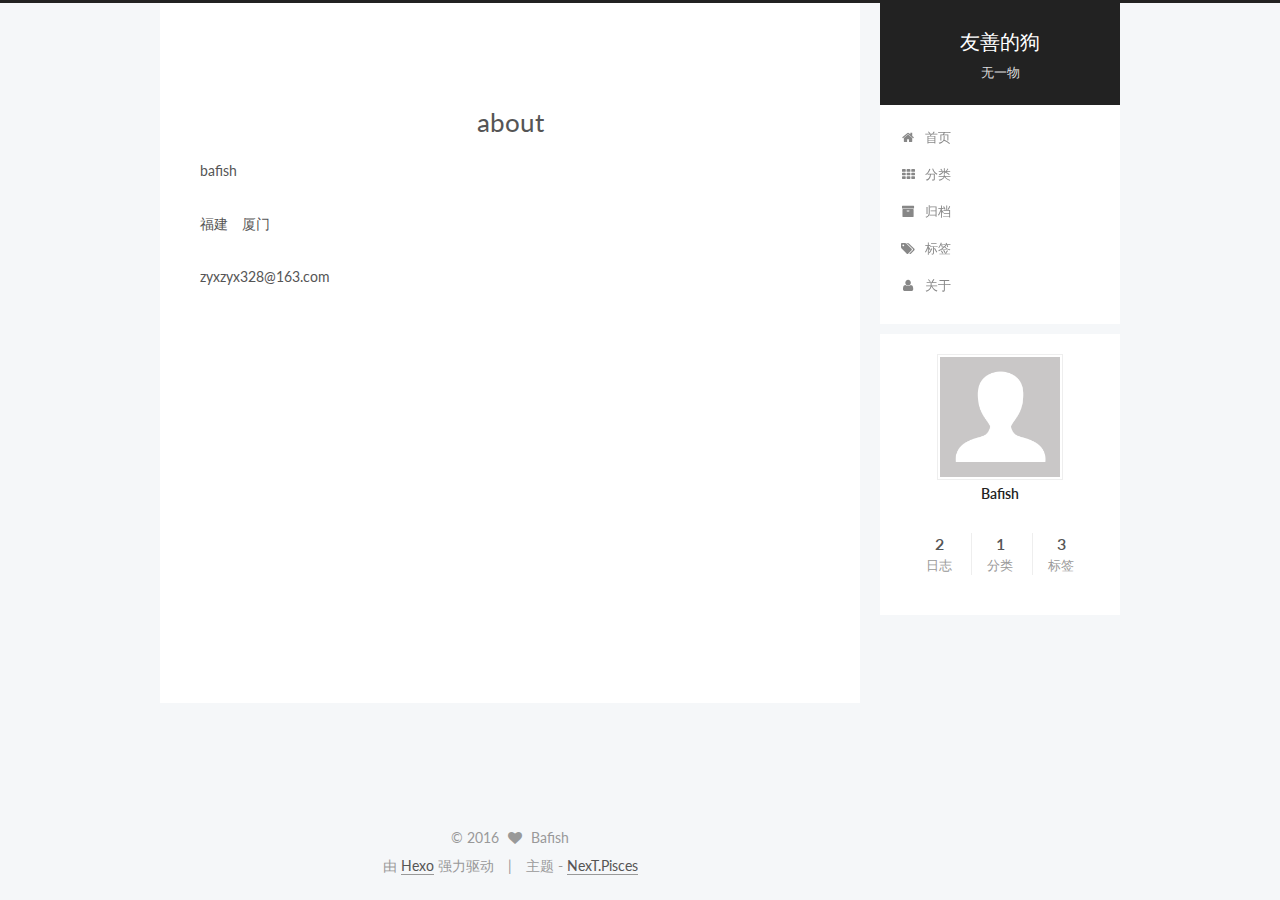
==== about/index.html @ 86fd2ab7 "Site updated: 2016-12-13 14:43:47" ====
<!doctype html>



  


<html class="theme-next pisces use-motion" lang="zh-Hans">
<head>
  <meta charset="UTF-8"/>
<meta http-equiv="X-UA-Compatible" content="IE=edge" />
<meta name="viewport" content="width=device-width, initial-scale=1, maximum-scale=1"/>



<meta http-equiv="Cache-Control" content="no-transform" />
<meta http-equiv="Cache-Control" content="no-siteapp" />












  
  
  <link href="/lib/fancybox/source/jquery.fancybox.css?v=2.1.5" rel="stylesheet" type="text/css" />




  
  
  
  

  
    
    
  

  

  

  

  

  
    
    
    <link href="//fonts.googleapis.com/css?family=Lato:300,300italic,400,400italic,700,700italic&subset=latin,latin-ext" rel="stylesheet" type="text/css">
  






<link href="/lib/font-awesome/css/font-awesome.min.css?v=4.6.2" rel="stylesheet" type="text/css" />

<link href="/css/main.css?v=5.1.0" rel="stylesheet" type="text/css" />


  <meta name="keywords" content="Hexo, NexT" />








  <link rel="shortcut icon" type="image/x-icon" href="/favicon.ico?v=5.1.0" />






<meta name="description" content="bafish
福建　厦门
zyxzyx328@163.com">
<meta property="og:type" content="website">
<meta property="og:title" content="about">
<meta property="og:url" content="http://yoursite.com/about/index.html">
<meta property="og:site_name" content="友善的狗">
<meta property="og:description" content="bafish
福建　厦门
zyxzyx328@163.com">
<meta property="og:updated_time" content="2016-12-13T06:30:27.293Z">
<meta name="twitter:card" content="summary">
<meta name="twitter:title" content="about">
<meta name="twitter:description" content="bafish
福建　厦门
zyxzyx328@163.com">



<script type="text/javascript" id="hexo.configurations">
  var NexT = window.NexT || {};
  var CONFIG = {
    root: '/',
    scheme: 'Pisces',
    sidebar: {"position":"right","display":"hide"},
    fancybox: true,
    motion: true,
    duoshuo: {
      userId: '0',
      author: '博主'
    },
    algolia: {
      applicationID: '',
      apiKey: '',
      indexName: '',
      hits: {"per_page":10},
      labels: {"input_placeholder":"Search for Posts","hits_empty":"We didn't find any results for the search: ${query}","hits_stats":"${hits} results found in ${time} ms"}
    }
  };
</script>



  <link rel="canonical" href="http://yoursite.com/about/"/>





  <title>
  

  
    about | 友善的狗
  
</title>
</head>

<body itemscope itemtype="http://schema.org/WebPage" lang="zh-Hans">

  










  
  
    
  

  <div class="container one-collumn sidebar-position-right  ">
    <div class="headband"></div>

    <header id="header" class="header" itemscope itemtype="http://schema.org/WPHeader">
      <div class="header-inner"><div class="site-meta ">
  

  <div class="custom-logo-site-title">
    <a href="/"  class="brand" rel="start">
      <span class="logo-line-before"><i></i></span>
      <span class="site-title">友善的狗</span>
      <span class="logo-line-after"><i></i></span>
    </a>
  </div>
  <p class="site-subtitle">无一物</p>
</div>

<div class="site-nav-toggle">
  <button>
    <span class="btn-bar"></span>
    <span class="btn-bar"></span>
    <span class="btn-bar"></span>
  </button>
</div>

<nav class="site-nav">
  

  
    <ul id="menu" class="menu">
      
        
        <li class="menu-item menu-item-home">
          <a href="/" rel="section">
            
              <i class="menu-item-icon fa fa-fw fa-home"></i> <br />
            
            首页
          </a>
        </li>
      
        
        <li class="menu-item menu-item-categories">
          <a href="/categories" rel="section">
            
              <i class="menu-item-icon fa fa-fw fa-th"></i> <br />
            
            分类
          </a>
        </li>
      
        
        <li class="menu-item menu-item-archives">
          <a href="/archives" rel="section">
            
              <i class="menu-item-icon fa fa-fw fa-archive"></i> <br />
            
            归档
          </a>
        </li>
      
        
        <li class="menu-item menu-item-tags">
          <a href="/tags" rel="section">
            
              <i class="menu-item-icon fa fa-fw fa-tags"></i> <br />
            
            标签
          </a>
        </li>
      
        
        <li class="menu-item menu-item-about">
          <a href="/about" rel="section">
            
              <i class="menu-item-icon fa fa-fw fa-user"></i> <br />
            
            关于
          </a>
        </li>
      

      
    </ul>
  

  
</nav>



 </div>
    </header>

    <main id="main" class="main">
      <div class="main-inner">
        <div class="content-wrap">
          <div id="content" class="content">
            

  <div id="posts" class="posts-expand">
  <header class="post-header">

	<h2 class="post-title" itemprop="name headline">about</h2>



</header>

    
    
      <p>bafish</p>
<p>福建　厦门</p>
<p>zyxzyx328@163.com</p>

    
  </div>


          </div>
          


          
  <div class="comments" id="comments">
    
  </div>


        </div>
        
          
  
  <div class="sidebar-toggle">
    <div class="sidebar-toggle-line-wrap">
      <span class="sidebar-toggle-line sidebar-toggle-line-first"></span>
      <span class="sidebar-toggle-line sidebar-toggle-line-middle"></span>
      <span class="sidebar-toggle-line sidebar-toggle-line-last"></span>
    </div>
  </div>

  <aside id="sidebar" class="sidebar">
    <div class="sidebar-inner">

      

      

      <section class="site-overview sidebar-panel sidebar-panel-active">
        <div class="site-author motion-element" itemprop="author" itemscope itemtype="http://schema.org/Person">
          <img class="site-author-image" itemprop="image"
               src="/images/avatar.gif"
               alt="Bafish" />
          <p class="site-author-name" itemprop="name">Bafish</p>
          <p class="site-description motion-element" itemprop="description"></p>
        </div>
        <nav class="site-state motion-element">
          <div class="site-state-item site-state-posts">
            <a href="/archives">
              <span class="site-state-item-count">2</span>
              <span class="site-state-item-name">日志</span>
            </a>
          </div>

          
            <div class="site-state-item site-state-categories">
              <a href="/categories">
                <span class="site-state-item-count">1</span>
                <span class="site-state-item-name">分类</span>
              </a>
            </div>
          

          
            <div class="site-state-item site-state-tags">
              <a href="/tags">
                <span class="site-state-item-count">3</span>
                <span class="site-state-item-name">标签</span>
              </a>
            </div>
          

        </nav>

        

        <div class="links-of-author motion-element">
          
        </div>

        
        

        
        

        


      </section>

      

    </div>
  </aside>


        
      </div>
    </main>

    <footer id="footer" class="footer">
      <div class="footer-inner">
        <div class="copyright" >
  
  &copy; 
  <span itemprop="copyrightYear">2016</span>
  <span class="with-love">
    <i class="fa fa-heart"></i>
  </span>
  <span class="author" itemprop="copyrightHolder">Bafish</span>
</div>


<div class="powered-by">
  由 <a class="theme-link" href="https://hexo.io">Hexo</a> 强力驱动
</div>

<div class="theme-info">
  主题 -
  <a class="theme-link" href="https://github.com/iissnan/hexo-theme-next">
    NexT.Pisces
  </a>
</div>


        

        
      </div>
    </footer>

    <div class="back-to-top">
      <i class="fa fa-arrow-up"></i>
    </div>
  </div>

  

<script type="text/javascript">
  if (Object.prototype.toString.call(window.Promise) !== '[object Function]') {
    window.Promise = null;
  }
</script>









  



  
  <script type="text/javascript" src="/lib/jquery/index.js?v=2.1.3"></script>

  
  <script type="text/javascript" src="/lib/fastclick/lib/fastclick.min.js?v=1.0.6"></script>

  
  <script type="text/javascript" src="/lib/jquery_lazyload/jquery.lazyload.js?v=1.9.7"></script>

  
  <script type="text/javascript" src="/lib/velocity/velocity.min.js?v=1.2.1"></script>

  
  <script type="text/javascript" src="/lib/velocity/velocity.ui.min.js?v=1.2.1"></script>

  
  <script type="text/javascript" src="/lib/fancybox/source/jquery.fancybox.pack.js?v=2.1.5"></script>


  


  <script type="text/javascript" src="/js/src/utils.js?v=5.1.0"></script>

  <script type="text/javascript" src="/js/src/motion.js?v=5.1.0"></script>



  
  


  <script type="text/javascript" src="/js/src/affix.js?v=5.1.0"></script>

  <script type="text/javascript" src="/js/src/schemes/pisces.js?v=5.1.0"></script>



  

  


  <script type="text/javascript" src="/js/src/bootstrap.js?v=5.1.0"></script>



  



  




	




  
  

  

  

  

  


</body>
</html>
---- css/main.css ----
/* normalize.css v3.0.2 | MIT License | git.io/normalize */
html {
  font-family: sans-serif; /* 1 */
  -ms-text-size-adjust: 100%; /* 2 */
  -webkit-text-size-adjust: 100%; /* 2 */
}
body {
  margin: 0;
}
article,
aside,
details,
figcaption,
figure,
footer,
header,
hgroup,
main,
menu,
nav,
section,
summary {
  display: block;
}
audio,
canvas,
progress,
video {
  display: inline-block; /* 1 */
  vertical-align: baseline; /* 2 */
}
audio:not([controls]) {
  display: none;
  height: 0;
}
[hidden],
template {
  display: none;
}
a {
  background-color: transparent;
}
a:active,
a:hover {
  outline: 0;
}
abbr[title] {
  border-bottom: 1px dotted;
}
b,
strong {
  font-weight: bold;
}
dfn {
  font-style: italic;
}
h1 {
  font-size: 2em;
  margin: 0.67em 0;
}
mark {
  background: #ff0;
  color: #000;
}
small {
  font-size: 80%;
}
sub,
sup {
  font-size: 75%;
  line-height: 0;
  position: relative;
  vertical-align: baseline;
}
sup {
  top: -0.5em;
}
sub {
  bottom: -0.25em;
}
img {
  border: 0;
}
svg:not(:root) {
  overflow: hidden;
}
figure {
  margin: 1em 40px;
}
hr {
  -moz-box-sizing: content-box;
  box-sizing: content-box;
  height: 0;
}
pre {
  overflow: auto;
}
code,
kbd,
pre,
samp {
  font-family: monospace, monospace;
  font-size: 1em;
}
button,
input,
optgroup,
select,
textarea {
  color: inherit; /* 1 */
  font: inherit; /* 2 */
  margin: 0; /* 3 */
}
button {
  overflow: visible;
}
button,
select {
  text-transform: none;
}
button,
html input[type="button"],
input[type="reset"],
input[type="submit"] {
  -webkit-appearance: button; /* 2 */
  cursor: pointer; /* 3 */
}
button[disabled],
html input[disabled] {
  cursor: default;
}
button::-moz-focus-inner,
input::-moz-focus-inner {
  border: 0;
  padding: 0;
}
input {
  line-height: normal;
}
input[type="checkbox"],
input[type="radio"] {
  box-sizing: border-box; /* 1 */
  padding: 0; /* 2 */
}
input[type="number"]::-webkit-inner-spin-button,
input[type="number"]::-webkit-outer-spin-button {
  height: auto;
}
input[type="search"] {
  -webkit-appearance: textfield; /* 1 */
  -moz-box-sizing: content-box;
  -webkit-box-sizing: content-box; /* 2 */
  box-sizing: content-box;
}
input[type="search"]::-webkit-search-cancel-button,
input[type="search"]::-webkit-search-decoration {
  -webkit-appearance: none;
}
fieldset {
  border: 1px solid #c0c0c0;
  margin: 0 2px;
  padding: 0.35em 0.625em 0.75em;
}
legend {
  border: 0; /* 1 */
  padding: 0; /* 2 */
}
textarea {
  overflow: auto;
}
optgroup {
  font-weight: bold;
}
table {
  border-collapse: collapse;
  border-spacing: 0;
}
td,
th {
  padding: 0;
}
::selection {
  background: #262a30;
  color: #fff;
}
body {
  position: relative;
  font-family: 'Lato', "PingFang SC", "Microsoft YaHei", sans-serif;
  font-size: 14px;
  line-height: 2;
  color: #555;
  background: #fff;
}
@media (max-width: 767px) {
  body {
    padding-right: 0 !important;
  }
}
@media (min-width: 768px) and (max-width: 991px) {
  body {
    padding-right: 0 !important;
  }
}
@media (min-width: 1600px) {
  body {
    font-size: 16px;
  }
}
h1,
h2,
h3,
h4,
h5,
h6 {
  margin: 0;
  padding: 0;
  font-weight: bold;
  line-height: 1.5;
  font-family: 'Lato', "PingFang SC", "Microsoft YaHei", sans-serif;
}
h2,
h3,
h4,
h5,
h6 {
  margin: 20px 0 15px;
}
h1 {
  font-size: 22px;
}
@media (max-width: 767px) {
  h1 {
    font-size: 18px;
  }
}
h2 {
  font-size: 20px;
}
@media (max-width: 767px) {
  h2 {
    font-size: 16px;
  }
}
h3 {
  font-size: 18px;
}
@media (max-width: 767px) {
  h3 {
    font-size: 14px;
  }
}
h4 {
  font-size: 16px;
}
@media (max-width: 767px) {
  h4 {
    font-size: 12px;
  }
}
h5 {
  font-size: 14px;
}
@media (max-width: 767px) {
  h5 {
    font-size: 10px;
  }
}
h6 {
  font-size: 12px;
}
@media (max-width: 767px) {
  h6 {
    font-size: 8px;
  }
}
p {
  margin: 0 0 25px 0;
}
a {
  color: #555;
  text-decoration: none;
  border-bottom: 1px solid #999;
  word-wrap: break-word;
}
a:hover {
  color: #222;
  border-bottom-color: #222;
}
ul {
  list-style: none;
}
blockquote {
  margin: 0;
  padding: 0;
}
img {
  display: block;
  margin: auto;
  max-width: 100%;
  height: auto;
}
hr {
  margin: 40px 0;
  height: 3px;
  border: none;
  background-color: #ddd;
  background-image: repeating-linear-gradient(-45deg, #fff, #fff 4px, transparent 4px, transparent 8px);
}
blockquote {
  padding: 0 15px;
  color: #666;
  border-left: 4px solid #ddd;
}
blockquote cite::before {
  content: "-";
  padding: 0 5px;
}
dt {
  font-weight: 700;
}
dd {
  margin: 0;
  padding: 0;
}
.text-left {
  text-align: left;
}
.text-center {
  text-align: center;
}
.text-right {
  text-align: right;
}
.text-justify {
  text-align: justify;
}
.text-nowrap {
  white-space: nowrap;
}
.text-lowercase {
  text-transform: lowercase;
}
.text-uppercase {
  text-transform: uppercase;
}
.text-capitalize {
  text-transform: capitalize;
}
.center-block {
  display: block;
  margin-left: auto;
  margin-right: auto;
}
.clearfix:before,
.clearfix:after {
  content: " ";
  display: table;
}
.clearfix:after {
  clear: both;
}
.pullquote {
  width: 45%;
}
.pullquote.left {
  float: left;
  margin-left: 5px;
  margin-right: 10px;
}
.pullquote.right {
  float: right;
  margin-left: 10px;
  margin-right: 5px;
}
.affix.affix.affix {
  position: fixed;
}
.translation {
  margin-top: -20px;
  font-size: 14px;
  color: #999;
}
.scrollbar-measure {
  width: 100px;
  height: 100px;
  overflow: scroll;
  position: absolute;
  top: -9999px;
}
.use-motion .motion-element {
  opacity: 0;
}
#local-search-input {
  padding: 3px;
  border: none;
  text-indent: 14px;
  border-radius: 0;
  width: 140px;
  outline: none;
  border-bottom: 1px solid #999;
  background: inherit;
  opacity: 0.5;
}
#local-search-input:focus {
  opacity: 1;
}
.search-icon {
  position: absolute;
  top: 9px;
}
table {
  margin: 20px 0;
  width: 100%;
  border-collapse: collapse;
  border-spacing: 0;
  border: 1px solid #ddd;
  font-size: 14px;
  table-layout: fixed;
  word-wrap: break-all;
}
table>tbody>tr:nth-of-type(odd) {
  background-color: #f9f9f9;
}
table>tbody>tr:hover {
  background-color: #f5f5f5;
}
caption,
th,
td {
  padding: 8px;
  text-align: left;
  vertical-align: middle;
  font-weight: normal;
}
th,
td {
  border-bottom: 3px solid #ddd;
  border-right: 1px solid #eee;
}
th {
  padding-bottom: 10px;
  font-weight: 700;
}
td {
  border-bottom-width: 1px;
}
html,
body {
  height: 100%;
}
.container {
  position: relative;
  min-height: 100%;
}
.header-inner {
  margin: 0 auto;
  padding: 100px 0 70px;
  width: 700px;
}
@media (min-width: 1600px) {
  .container .header-inner {
    width: 900px;
  }
}
.main {
  padding-bottom: 150px;
}
.main-inner {
  margin: 0 auto;
  width: 700px;
}
@media (min-width: 1600px) {
  .container .main-inner {
    width: 900px;
  }
}
.footer {
  position: absolute;
  left: 0;
  bottom: 0;
  width: 100%;
  min-height: 50px;
}
.footer-inner {
  box-sizing: border-box;
  margin: 20px auto;
  width: 700px;
}
@media (min-width: 1600px) {
  .container .footer-inner {
    width: 900px;
  }
}
pre,
.highlight {
  overflow: auto;
  margin: 20px 0;
  padding: 0;
  font-size: 13px;
  color: #4d4d4c;
  background: #f7f7f7;
  line-height: 1.6;
}
pre,
code {
  font-family: consolas, Menlo, "PingFang SC", "Microsoft YaHei", monospace;
}
code {
  padding: 2px 4px;
  word-wrap: break-word;
  color: #4d4d4c;
  background: #f7f7f7;
  border-radius: 3px;
  font-size: 13px;
}
pre code {
  padding: 0;
  color: #4d4d4c;
  background: none;
  text-shadow: none;
}
.highlight {
  border-radius: 1px;
}
.highlight pre {
  border: none;
  margin: 0;
  padding: 10px 0;
}
.highlight table {
  margin: 0;
  width: auto;
  border: none;
}
.highlight td {
  border: none;
  padding: 0;
}
.highlight figcaption {
  font-size: 1em;
  color: #4d4d4c;
  line-height: 1em;
  margin-bottom: 1em;
}
.highlight figcaption:before,
.highlight figcaption:after {
  content: " ";
  display: table;
}
.highlight figcaption:after {
  clear: both;
}
.highlight figcaption a {
  float: right;
  color: #4d4d4c;
}
.highlight figcaption a:hover {
  border-bottom-color: #4d4d4c;
}
.highlight .gutter pre {
  padding-left: 10px;
  padding-right: 10px;
  color: #869194;
  text-align: right;
  background-color: #eff2f3;
}
.highlight .code pre {
  padding-left: 10px;
  padding-right: 10px;
  background-color: #f7f7f7;
}
.highlight .line {
  height: 20px;
}
.gutter {
  -webkit-user-select: none;
  -moz-user-select: none;
  -ms-user-select: none;
  user-select: none;
}
.gist table {
  width: auto;
}
.gist table td {
  border: none;
}
pre .deletion {
  background: #fdd;
}
pre .addition {
  background: #dfd;
}
pre .meta {
  color: #8959a8;
}
pre .comment {
  color: #8e908c;
}
pre .variable,
pre .attribute,
pre .tag,
pre .regexp,
pre .ruby .constant,
pre .xml .tag .title,
pre .xml .pi,
pre .xml .doctype,
pre .html .doctype,
pre .css .id,
pre .css .class,
pre .css .pseudo {
  color: #c82829;
}
pre .number,
pre .preprocessor,
pre .built_in,
pre .literal,
pre .params,
pre .constant,
pre .command {
  color: #f5871f;
}
pre .ruby .class .title,
pre .css .rules .attribute,
pre .string,
pre .value,
pre .inheritance,
pre .header,
pre .ruby .symbol,
pre .xml .cdata,
pre .special,
pre .number,
pre .formula {
  color: #718c00;
}
pre .title,
pre .css .hexcolor {
  color: #3e999f;
}
pre .function,
pre .python .decorator,
pre .python .title,
pre .ruby .function .title,
pre .ruby .title .keyword,
pre .perl .sub,
pre .javascript .title,
pre .coffeescript .title {
  color: #4271ae;
}
pre .keyword,
pre .javascript .function {
  color: #8959a8;
}
.full-image.full-image.full-image {
  border: none;
  max-width: 100%;
  width: auto;
  margin: 20px auto;
}
@media (min-width: 992px) {
  .full-image.full-image.full-image {
    max-width: none;
    width: 126%;
    margin: 0 -13%;
  }
}
.blockquote-center,
.page-home .post-type-quote blockquote,
.page-post-detail .post-type-quote blockquote {
  position: relative;
  margin: 40px 0;
  padding: 0;
  border-left: none;
  text-align: center;
}
.blockquote-center::before,
.page-home .post-type-quote blockquote::before,
.page-post-detail .post-type-quote blockquote::before,
.blockquote-center::after,
.page-home .post-type-quote blockquote::after,
.page-post-detail .post-type-quote blockquote::after {
  position: absolute;
  content: ' ';
  display: block;
  width: 100%;
  height: 24px;
  opacity: 0.2;
  background-repeat: no-repeat;
  background-position: 0 -6px;
  background-size: 22px 22px;
}
.blockquote-center::before,
.page-home .post-type-quote blockquote::before,
.page-post-detail .post-type-quote blockquote::before {
  top: -20px;
  background-image: url("../images/quote-l.svg");
  border-top: 1px solid #ccc;
}
.blockquote-center::after,
.page-home .post-type-quote blockquote::after,
.page-post-detail .post-type-quote blockquote::after {
  bottom: -20px;
  background-image: url("../images/quote-r.svg");
  border-bottom: 1px solid #ccc;
  background-position: 100% 8px;
}
.blockquote-center p,
.page-home .post-type-quote blockquote p,
.page-post-detail .post-type-quote blockquote p,
.blockquote-center div,
.page-home .post-type-quote blockquote div,
.page-post-detail .post-type-quote blockquote div {
  text-align: center;
}
.post .post-body .group-picture img {
  box-sizing: border-box;
  padding: 0 3px;
  border: none;
}
.post .group-picture-row {
  overflow: hidden;
  margin-top: 6px;
}
.post .group-picture-row:first-child {
  margin-top: 0;
}
.post .group-picture-column {
  float: left;
}
.page-post-detail .post-body .group-picture-column {
  float: none;
  margin-top: 10px;
  width: auto !important;
}
.page-post-detail .post-body .group-picture-column img {
  margin: 0 auto;
}
.page-archive .group-picture-container {
  overflow: hidden;
}
.page-archive .group-picture-row {
  float: left;
}
.page-archive .group-picture-row:first-child {
  margin-top: 6px;
}
.page-archive .group-picture-column {
  max-width: 150px;
  max-height: 150px;
}
.note {
  padding: 20px;
  margin: 20px 0;
  border: 1px solid #eee;
  border-left-width: 5px;
  border-radius: 3px;
}
.note h2,
.note h3,
.note h4,
.note h5,
.note h6 {
  margin-top: 0;
  margin-bottom: 5px;
}
.note p:last-child {
  margin-bottom: 0;
}
.note code {
  border-radius: 3px;
}
.note+.note {
  margin-top: -5px;
}
.default {
  border-left-color: #777;
}
.default h2,
.default h3,
.default h4,
.default h5,
.default h6 {
  color: #777;
}
.primary {
  border-left-color: #428bca;
}
.primary h2,
.primary h3,
.primary h4,
.primary h5,
.primary h6 {
  color: #428bca;
}
.success {
  border-left-color: #5cb85c;
}
.success h2,
.success h3,
.success h4,
.success h5,
.success h6 {
  color: #5cb85c;
}
.danger {
  border-left-color: #d9534f;
}
.danger h2,
.danger h3,
.danger h4,
.danger h5,
.danger h6 {
  color: #d9534f;
}
.warning {
  border-left-color: #f0ad4e;
}
.warning h2,
.warning h3,
.warning h4,
.warning h5,
.warning h6 {
  color: #f0ad4e;
}
.info {
  border-left-color: #5bc0de;
}
.info h2,
.info h3,
.info h4,
.info h5,
.info h6 {
  color: #5bc0de;
}
.btn {
  display: inline-block;
  padding: 0 20px;
  font-size: 14px;
  color: #fff;
  background: #222;
  border: 2px solid #555;
  text-decoration: none;
  border-radius: 0;
  transition-property: background-color;
  transition-duration: 0.2s;
  transition-timing-function: ease-in-out;
  transition-delay: 0s;
}
.btn:hover,
.post-more-link .btn:hover {
  border-color: #222;
  color: #fff;
  background: #222;
}
.btn-bar {
  display: block;
  width: 22px;
  height: 2px;
  background: #555;
  border-radius: 1px;
}
.btn-bar+.btn-bar {
  margin-top: 4px;
}
.pagination {
  margin: 120px 0 40px;
  text-align: center;
  border-top: 1px solid #eee;
}
.page-number-basic,
.pagination .prev,
.pagination .next,
.pagination .page-number,
.pagination .space {
  display: inline-block;
  position: relative;
  top: -1px;
  margin: 0 10px;
  padding: 0 10px;
  line-height: 30px;
}
@media (max-width: 767px) {
  .page-number-basic,
  .pagination .prev,
  .pagination .next,
  .pagination .page-number,
  .pagination .space {
    margin: 0 5px;
  }
}
.pagination .prev,
.pagination .next,
.pagination .page-number {
  border-bottom: 0;
  border-top: 1px solid #eee;
  transition-property: border-color;
  transition-duration: 0.2s;
  transition-timing-function: ease-in-out;
  transition-delay: 0s;
}
.pagination .prev:hover,
.pagination .next:hover,
.pagination .page-number:hover {
  border-top-color: #222;
}
.pagination .space {
  padding: 0;
  margin: 0;
}
.pagination .prev {
  margin-left: 0;
}
.pagination .next {
  margin-right: 0;
}
.pagination .page-number.current {
  color: #fff;
  background: #ccc;
  border-top-color: #ccc;
}
@media (max-width: 767px) {
  .pagination {
    border-top: none;
  }
  .pagination .prev,
  .pagination .next,
  .pagination .page-number {
    margin-bottom: 10px;
    border-top: 0;
    border-bottom: 1px solid #eee;
  }
  .pagination .prev:hover,
  .pagination .next:hover,
  .pagination .page-number:hover {
    border-bottom-color: #222;
  }
}
.comments {
  margin: 60px 20px 0;
}
.tag-cloud {
  text-align: center;
}
.tag-cloud a {
  display: inline-block;
  margin: 10px;
}
.back-to-top {
  box-sizing: border-box;
  position: fixed;
  bottom: -100px;
  right: 50px;
  z-index: 1050;
  padding: 0 6px;
  width: 25px;
  background: #222;
  font-size: 12px;
  opacity: 0.6;
  color: #fff;
  cursor: pointer;
  text-align: center;
  -webkit-transform: translateZ(0);
  transition-property: bottom;
  transition-duration: 0.2s;
  transition-timing-function: ease-in-out;
  transition-delay: 0s;
}
@media (max-width: 767px) {
  .back-to-top {
    display: none;
  }
}
@media (min-width: 768px) and (max-width: 991px) {
  .back-to-top {
    display: none;
  }
}
.back-to-top.back-to-top-on {
  bottom: 40px;
}
.header {
  background: #fff;
}
.header-inner {
  position: relative;
}
.headband {
  height: 3px;
  background: #222;
}
.site-meta {
  margin: 0;
  text-align: center;
}
@media (max-width: 767px) {
  .site-meta {
    text-align: center;
  }
}
.brand {
  position: relative;
  display: inline-block;
  padding: 0 40px;
  color: #fff;
  background: #222;
  border-bottom: none;
}
.brand:hover {
  color: #fff;
}
.logo {
  display: inline-block;
  margin-right: 5px;
  line-height: 36px;
  vertical-align: top;
}
.site-title {
  display: inline-block;
  vertical-align: top;
  line-height: 36px;
  font-size: 20px;
  font-weight: normal;
  font-family: 'Lato', "PingFang SC", "Microsoft YaHei", sans-serif;
}
.site-subtitle {
  margin-top: 10px;
  font-size: 13px;
  color: #ddd;
}
.use-motion .brand {
  opacity: 0;
}
.use-motion .logo,
.use-motion .site-title,
.use-motion .site-subtitle {
  opacity: 0;
  position: relative;
  top: -10px;
}
.site-nav-toggle {
  display: none;
  position: absolute;
  top: 10px;
  left: 10px;
}
@media (max-width: 767px) {
  .site-nav-toggle {
    display: block;
  }
}
.site-nav-toggle button {
  margin-top: 2px;
  padding: 9px 10px;
  background: transparent;
  border: none;
}
@media (max-width: 767px) {
  .site-nav {
    display: none;
    margin: 0 -10px;
    padding: 0 10px;
    clear: both;
    border-top: 1px solid #ddd;
  }
}
@media (min-width: 768px) and (max-width: 991px) {
  .site-nav {
    display: block !important;
  }
}
@media (min-width: 992px) {
  .site-nav {
    display: block !important;
  }
}
.menu {
  margin-top: 20px;
  padding-left: 0;
  text-align: center;
}
.menu .menu-item {
  display: inline-block;
  margin: 0 10px;
}
@media screen and (max-width: 767px) {
  .menu .menu-item {
    margin-top: 10px;
  }
}
.menu .menu-item a {
  display: block;
  font-size: 13px;
  text-transform: capitalize;
  line-height: inherit;
  border-bottom: 1px solid transparent;
  transition-property: border-color;
  transition-duration: 0.2s;
  transition-timing-function: ease-in-out;
  transition-delay: 0s;
}
.menu .menu-item a:hover,
.menu-item-active a {
  border-bottom-color: #222;
}
.menu .menu-item .fa {
  margin-right: 5px;
}
.use-motion .menu-item {
  opacity: 0;
}
.post-body {
  font-family: 'Lato', "PingFang SC", "Microsoft YaHei", sans-serif;
}
@media (max-width: 767px) {
  .post-body {
    word-break: break-word;
  }
}
.post-body .fancybox img {
  display: block !important;
  margin: 0 auto;
  cursor: pointer;
  cursor: zoom-in;
  cursor: -webkit-zoom-in;
}
.post-body .image-caption,
.post-body .figure .caption {
  margin: 10px auto 15px;
  text-align: center;
  font-size: 14px;
  color: #999;
  font-weight: bold;
  line-height: 1;
}
.post-sticky-flag {
  display: inline-block;
  font-size: 16px;
  -ms-transform: rotate(30deg);
  -webkit-transform: rotate(30deg);
  -moz-transform: rotate(30deg);
  -ms-transform: rotate(30deg);
  -o-transform: rotate(30deg);
  transform: rotate(30deg);
}
.posts-expand {
  padding-top: 40px;
}
@media (max-width: 767px) {
  .posts-expand {
    margin: 0 20px;
  }
  .post-body pre,
  .post-body .highlight {
    padding: 10px;
  }
  .post-body pre .gutter pre,
  .post-body .highlight .gutter pre {
    padding-right: 10px;
  }
}
@media (min-width: 992px) {
  .posts-expand .post-body {
    text-align: justify;
  }
}
.posts-expand .post-body h2,
.posts-expand .post-body h3,
.posts-expand .post-body h4,
.posts-expand .post-body h5,
.posts-expand .post-body h6 {
  padding-top: 10px;
}
.posts-expand .post-body h2 .header-anchor,
.posts-expand .post-body h3 .header-anchor,
.posts-expand .post-body h4 .header-anchor,
.posts-expand .post-body h5 .header-anchor,
.posts-expand .post-body h6 .header-anchor {
  float: right;
  margin-left: 10px;
  color: #ccc;
  border-bottom-style: none;
  visibility: hidden;
}
.posts-expand .post-body h2 .header-anchor:hover,
.posts-expand .post-body h3 .header-anchor:hover,
.posts-expand .post-body h4 .header-anchor:hover,
.posts-expand .post-body h5 .header-anchor:hover,
.posts-expand .post-body h6 .header-anchor:hover {
  color: inherit;
}
.posts-expand .post-body h2:hover .header-anchor,
.posts-expand .post-body h3:hover .header-anchor,
.posts-expand .post-body h4:hover .header-anchor,
.posts-expand .post-body h5:hover .header-anchor,
.posts-expand .post-body h6:hover .header-anchor {
  visibility: visible;
}
.posts-expand .post-body ul li {
  list-style: circle;
}
.posts-expand .post-body img {
  box-sizing: border-box;
  margin: auto;
  padding: 3px;
  border: 1px solid #ddd;
}
.posts-expand .fancybox img {
  margin: 0 auto;
}
@media (max-width: 767px) {
  .posts-collapse {
    margin: 0 20px;
  }
  .posts-collapse .post-title,
  .posts-collapse .post-meta {
    display: block;
    width: auto;
    text-align: left;
  }
}
.posts-collapse {
  position: relative;
  z-index: 1010;
  margin-left: 55px;
}
.posts-collapse::after {
  content: " ";
  position: absolute;
  top: 20px;
  left: 0;
  margin-left: -2px;
  width: 4px;
  height: 100%;
  background: #f5f5f5;
  z-index: -1;
}
@media (max-width: 767px) {
  .posts-collapse {
    margin: 0 20px;
  }
}
.posts-collapse .collection-title {
  position: relative;
  margin: 60px 0;
}
.posts-collapse .collection-title h2 {
  margin-left: 20px;
}
.posts-collapse .collection-title small {
  color: #bbb;
}
.posts-collapse .collection-title::before {
  content: " ";
  position: absolute;
  left: 0;
  top: 50%;
  margin-left: -4px;
  margin-top: -4px;
  width: 8px;
  height: 8px;
  background: #bbb;
  border-radius: 50%;
}
.posts-collapse .post {
  margin: 30px 0;
}
.posts-collapse .post-header {
  position: relative;
  transition-duration: 0.2s;
  transition-timing-function: ease-in-out;
  transition-delay: 0s;
  transition-property: border;
  border-bottom: 1px dashed #ccc;
}
.posts-collapse .post-header::before {
  content: " ";
  position: absolute;
  left: 0;
  top: 12px;
  width: 6px;
  height: 6px;
  margin-left: -4px;
  background: #bbb;
  border-radius: 50%;
  border: 1px solid #fff;
  transition-duration: 0.2s;
  transition-timing-function: ease-in-out;
  transition-delay: 0s;
  transition-property: background;
}
.posts-collapse .post-header:hover {
  border-bottom-color: #666;
}
.posts-collapse .post-header:hover::before {
  background: #222;
}
.posts-collapse .post-meta {
  position: absolute;
  font-size: 12px;
  left: 20px;
  top: 5px;
}
.posts-collapse .post-comments-count {
  display: none;
}
.posts-collapse .post-title {
  margin-left: 60px;
  font-size: 16px;
  font-weight: normal;
  line-height: inherit;
}
.posts-collapse .post-title::after {
  margin-left: 3px;
  opacity: 0.6;
}
.posts-collapse .post-title a {
  color: #666;
  border-bottom: none;
}
.page-home .post-type-quote .post-header,
.page-post-detail .post-type-quote .post-header,
.page-home .post-type-quote .post-tags,
.page-post-detail .post-type-quote .post-tags {
  display: none;
}
.posts-expand .post-title {
  font-size: 26px;
  text-align: center;
  word-break: break-word;
  font-weight: 400;
}
@media (max-width: 767px) {
  .posts-expand .post-title {
    font-size: 22px;
  }
}
.posts-expand .post-title-link {
  display: inline-block;
  position: relative;
  color: #555;
  border-bottom: none;
  line-height: 1.2;
  vertical-align: top;
}
.posts-expand .post-title-link::before {
  content: "";
  position: absolute;
  width: 100%;
  height: 2px;
  bottom: 0;
  left: 0;
  background-color: #000;
  visibility: hidden;
  -webkit-transform: scaleX(0);
  -moz-transform: scaleX(0);
  -ms-transform: scaleX(0);
  -o-transform: scaleX(0);
  transform: scaleX(0);
  transition-duration: 0.2s;
  transition-timing-function: ease-in-out;
  transition-delay: 0s;
}
.posts-expand .post-title-link:hover::before {
  visibility: visible;
  -webkit-transform: scaleX(1);
  -moz-transform: scaleX(1);
  -ms-transform: scaleX(1);
  -o-transform: scaleX(1);
  transform: scaleX(1);
}
.posts-expand .post-title-link .fa {
  font-size: 16px;
}
.posts-expand .post-meta {
  margin: 3px 0 60px 0;
  color: #999;
  font-family: 'Lato', "PingFang SC", "Microsoft YaHei", sans-serif;
  font-size: 12px;
  text-align: center;
}
.posts-expand .post-meta .post-category-list {
  display: inline-block;
  margin: 0;
  padding: 3px;
}
.posts-expand .post-meta .post-category-list-link {
  color: #999;
}
.posts-expand .post-meta .post-description {
  font-size: 14px;
  margin-top: 2px;
}
.post-meta-divider {
  margin: 0 0.5em;
}
.post-meta-item-icon {
  margin-right: 3px;
}
@media (min-width: 768px) and (max-width: 991px) {
  .post-meta-item-icon {
    display: inline-block;
  }
}
@media (max-width: 767px) {
  .post-meta-item-icon {
    display: inline-block;
  }
}
@media (min-width: 768px) and (max-width: 991px) {
  .post-meta-item-text {
    display: none;
  }
}
@media (max-width: 767px) {
  .post-meta-item-text {
    display: none;
  }
}
@media (max-width: 767px) {
  .posts-expand .post-comments-count {
    display: none;
  }
}
.post-more-link {
  margin-top: 50px;
}
.post-more-link .btn {
  color: #555;
  font-size: 14px;
  background: #fff;
  border-radius: 2px;
  line-height: 2;
}
.posts-expand .post-tags {
  margin-top: 40px;
  text-align: center;
}
.posts-expand .post-tags a {
  display: inline-block;
  margin-right: 10px;
  font-size: 13px;
}
.post-nav {
  display: table;
  margin-top: 60px;
  width: 100%;
  border-top: 1px solid #eee;
}
.post-nav-divider {
  display: table-cell;
  width: 10%;
}
.post-nav-item {
  display: table-cell;
  padding: 10px 0 0 0;
  width: 45%;
  vertical-align: top;
}
.post-nav-item a {
  position: relative;
  display: block;
  line-height: 25px;
  font-size: 14px;
  color: #555;
  border-bottom: none;
}
.post-nav-item a:hover {
  color: #222;
  border-bottom: none;
}
.post-nav-item a:active {
  top: 2px;
}
.post-nav-item .fa {
  position: absolute;
  top: 8px;
  left: 0;
  font-size: 12px;
}
.post-nav-next a {
  padding-left: 15px;
}
.post-nav-prev {
  text-align: right;
}
.post-nav-prev a {
  padding-right: 15px;
}
.post-nav-prev .fa {
  right: 0;
  left: auto;
}
.posts-expand .post-eof {
  display: block;
  margin: 80px auto 60px;
  width: 8%;
  height: 1px;
  background: #ccc;
  text-align: center;
}
.post:last-child .post-eof.post-eof.post-eof {
  display: none;
}
.post-gallery {
  display: table;
  table-layout: fixed;
  width: 100%;
  border-collapse: separate;
}
.post-gallery-row {
  display: table-row;
}
.post-gallery .post-gallery-img {
  display: table-cell;
  text-align: center;
  vertical-align: middle;
  border: none;
}
.post-gallery .post-gallery-img img {
  max-width: 100%;
  max-height: 100%;
  border: none;
}
.fancybox-close,
.fancybox-close:hover {
  border: none;
}
.sidebar {
  position: fixed;
  right: 0;
  top: 0;
  bottom: 0;
  width: 0;
  z-index: 1040;
  box-shadow: inset 0 2px 6px #000;
  background: #222;
  -webkit-transform: translateZ(0);
}
.sidebar a {
  color: #999;
  border-bottom-color: #555;
}
.sidebar a:hover {
  color: #eee;
}
@media (min-width: 768px) and (max-width: 991px) {
  .sidebar {
    display: none !important;
  }
}
@media (max-width: 767px) {
  .sidebar {
    display: none !important;
  }
}
.sidebar-inner {
  position: relative;
  padding: 20px 10px;
  color: #999;
  text-align: center;
}
.sidebar-toggle {
  position: fixed;
  right: 50px;
  bottom: 45px;
  width: 15px;
  height: 15px;
  padding: 5px;
  background: #222;
  line-height: 0;
  z-index: 1050;
  cursor: pointer;
  -webkit-transform: translateZ(0);
}
@media (min-width: 768px) and (max-width: 991px) {
  .sidebar-toggle {
    display: none;
  }
}
@media (max-width: 767px) {
  .sidebar-toggle {
    display: none;
  }
}
.sidebar-toggle-line {
  position: relative;
  display: inline-block;
  vertical-align: top;
  height: 2px;
  width: 100%;
  background: #fff;
  margin-top: 3px;
}
.sidebar-toggle-line:first-child {
  margin-top: 0;
}
.site-author-image {
  display: block;
  margin: 0 auto;
  padding: 2px;
  max-width: 120px;
  height: auto;
  border: 1px solid #eee;
}
.site-author-name {
  margin: 0;
  text-align: center;
  color: #222;
  font-weight: 600;
}
.site-description {
  margin-top: 0;
  text-align: center;
  font-size: 13px;
  color: #999;
}
.site-state {
  overflow: hidden;
  line-height: 1.4;
  white-space: nowrap;
  text-align: center;
}
.site-state-item {
  display: inline-block;
  padding: 0 15px;
  border-left: 1px solid #eee;
}
.site-state-item:first-child {
  border-left: none;
}
.site-state-item a {
  border-bottom: none;
}
.site-state-item-count {
  display: block;
  text-align: center;
  color: inherit;
  font-weight: 600;
  font-size: 16px;
}
.site-state-item-name {
  font-size: 13px;
  color: #999;
}
.feed-link {
  margin-top: 20px;
}
.feed-link a {
  display: inline-block;
  padding: 0 15px;
  color: #fc6423;
  border: 1px solid #fc6423;
  border-radius: 4px;
}
.feed-link a i {
  color: #fc6423;
  font-size: 14px;
}
.feed-link a:hover {
  color: #fff;
  background: #fc6423;
}
.feed-link a:hover i {
  color: #fff;
}
.links-of-author {
  margin-top: 20px;
}
.links-of-author a {
  display: inline-block;
  vertical-align: middle;
  margin-right: 10px;
  margin-bottom: 10px;
  border-bottom-color: #555;
  font-size: 13px;
}
.links-of-author a:before {
  display: inline-block;
  vertical-align: middle;
  margin-right: 3px;
  content: " ";
  width: 4px;
  height: 4px;
  border-radius: 50%;
  background: #ff3059;
}
.links-of-blogroll {
  font-size: 13px;
}
.links-of-blogroll-title {
  margin-top: 20px;
  font-size: 14px;
  font-weight: 600;
}
.links-of-blogroll-list {
  margin: 0;
  padding: 0;
}
.links-of-blogroll-item {
  padding: 2px 10px;
}
.sidebar-nav {
  margin: 0 0 20px;
  padding-left: 0;
}
.sidebar-nav li {
  display: inline-block;
  cursor: pointer;
  border-bottom: 1px solid transparent;
  font-size: 14px;
  color: #555;
}
.sidebar-nav li:hover {
  color: #fc6423;
}
.page-post-detail .sidebar-nav-toc {
  padding: 0 5px;
}
.page-post-detail .sidebar-nav-overview {
  margin-left: 10px;
}
.sidebar-nav .sidebar-nav-active {
  color: #fc6423;
  border-bottom-color: #fc6423;
}
.sidebar-nav .sidebar-nav-active:hover {
  color: #fc6423;
}
.sidebar-panel {
  display: none;
}
.sidebar-panel-active {
  display: block;
}
.post-toc-empty {
  font-size: 14px;
  color: #666;
}
.post-toc-wrap {
  overflow: hidden;
}
.post-toc {
  overflow: auto;
}
.post-toc ol {
  margin: 0;
  padding: 0 2px 5px 10px;
  text-align: left;
  list-style: none;
  font-size: 14px;
}
.post-toc ol > ol {
  padding-left: 0;
}
.post-toc ol a {
  transition-duration: 0.2s;
  transition-timing-function: ease-in-out;
  transition-delay: 0s;
  transition-property: all;
  color: #666;
  border-bottom-color: #ccc;
}
.post-toc ol a:hover {
  color: #000;
  border-bottom-color: #000;
}
.post-toc .nav-item {
  overflow: hidden;
  text-overflow: ellipsis;
  white-space: nowrap;
  line-height: 1.8;
}
.post-toc .nav .nav-child {
  display: none;
}
.post-toc .nav .active > .nav-child {
  display: block;
}
.post-toc .nav .active-current > .nav-child {
  display: block;
}
.post-toc .nav .active-current > .nav-child > .nav-item {
  display: block;
}
.post-toc .nav .active > a {
  color: #fc6423;
  border-bottom-color: #fc6423;
}
.post-toc .nav .active-current > a {
  color: #fc6423;
}
.post-toc .nav .active-current > a:hover {
  color: #fc6423;
}
.footer {
  font-size: 14px;
  color: #999;
}
.footer img {
  border: none;
}
.footer-inner {
  text-align: center;
}
.with-love {
  display: inline-block;
  margin: 0 5px;
}
.powered-by,
.theme-info {
  display: inline-block;
}
.powered-by {
  margin-right: 10px;
}
.powered-by::after {
  content: "|";
  padding-left: 10px;
}
.cc-license {
  margin-top: 10px;
  text-align: center;
}
.cc-license .cc-opacity {
  opacity: 0.7;
  border-bottom: none;
}
.cc-license .cc-opacity:hover {
  opacity: 0.9;
}
.cc-license img {
  display: inline-block;
}
.theme-next #ds-thread #ds-reset {
  color: #555;
}
.theme-next #ds-thread #ds-reset .ds-replybox {
  margin-bottom: 30px;
}
.theme-next #ds-thread #ds-reset .ds-replybox .ds-avatar,
.theme-next #ds-reset .ds-avatar img {
  box-shadow: none;
}
.theme-next #ds-thread #ds-reset .ds-textarea-wrapper {
  border-color: #c7d4e1;
  background: none;
  border-top-right-radius: 3px;
  border-top-left-radius: 3px;
}
.theme-next #ds-thread #ds-reset .ds-textarea-wrapper textarea {
  height: 60px;
}
.theme-next #ds-reset .ds-rounded-top {
  border-radius: 0;
}
.theme-next #ds-thread #ds-reset .ds-post-toolbar {
  box-sizing: border-box;
  border: 1px solid #c7d4e1;
  background: #f6f8fa;
}
.theme-next #ds-thread #ds-reset .ds-post-options {
  height: 40px;
  border: none;
  background: none;
}
.theme-next #ds-thread #ds-reset .ds-toolbar-buttons {
  top: 11px;
}
.theme-next #ds-thread #ds-reset .ds-sync {
  top: 5px;
}
.theme-next #ds-thread #ds-reset .ds-post-button {
  top: 4px;
  right: 5px;
  width: 90px;
  height: 30px;
  border: 1px solid #c5ced7;
  border-radius: 3px;
  background-image: linear-gradient(#fbfbfc, #f5f7f9);
  color: #60676d;
}
.theme-next #ds-thread #ds-reset .ds-post-button:hover {
  background-position: 0 -30px;
  color: #60676d;
}
.theme-next #ds-thread #ds-reset .ds-comments-info {
  padding: 10px 0;
}
.theme-next #ds-thread #ds-reset .ds-sort {
  display: none;
}
.theme-next #ds-thread #ds-reset li.ds-tab a.ds-current {
  border: none;
  background: #f6f8fa;
  color: #60676d;
}
.theme-next #ds-thread #ds-reset li.ds-tab a.ds-current:hover {
  background-color: #e9f0f7;
  color: #60676d;
}
.theme-next #ds-thread #ds-reset li.ds-tab a {
  border-radius: 2px;
  padding: 5px;
}
.theme-next #ds-thread #ds-reset .ds-login-buttons p {
  color: #999;
  line-height: 36px;
}
.theme-next #ds-thread #ds-reset .ds-login-buttons .ds-service-list li {
  height: 28px;
}
.theme-next #ds-thread #ds-reset .ds-service-list a {
  background: none;
  padding: 5px;
  border: 1px solid;
  border-radius: 3px;
  text-align: center;
}
.theme-next #ds-thread #ds-reset .ds-service-list a:hover {
  color: #fff;
  background: #666;
}
.theme-next #ds-thread #ds-reset .ds-service-list .ds-weibo {
  color: #fc9b00;
  border-color: #fc9b00;
}
.theme-next #ds-thread #ds-reset .ds-service-list .ds-weibo:hover {
  background: #fc9b00;
}
.theme-next #ds-thread #ds-reset .ds-service-list .ds-qq {
  color: #60a3ec;
  border-color: #60a3ec;
}
.theme-next #ds-thread #ds-reset .ds-service-list .ds-qq:hover {
  background: #60a3ec;
}
.theme-next #ds-thread #ds-reset .ds-service-list .ds-renren {
  color: #2e7ac4;
  border-color: #2e7ac4;
}
.theme-next #ds-thread #ds-reset .ds-service-list .ds-renren:hover {
  background: #2e7ac4;
}
.theme-next #ds-thread #ds-reset .ds-service-list .ds-douban {
  color: #37994c;
  border-color: #37994c;
}
.theme-next #ds-thread #ds-reset .ds-service-list .ds-douban:hover {
  background: #37994c;
}
.theme-next #ds-thread #ds-reset .ds-service-list .ds-kaixin {
  color: #fef20d;
  border-color: #fef20d;
}
.theme-next #ds-thread #ds-reset .ds-service-list .ds-kaixin:hover {
  background: #fef20d;
}
.theme-next #ds-thread #ds-reset .ds-service-list .ds-netease {
  color: #f00;
  border-color: #f00;
}
.theme-next #ds-thread #ds-reset .ds-service-list .ds-netease:hover {
  background: #f00;
}
.theme-next #ds-thread #ds-reset .ds-service-list .ds-sohu {
  color: #ffcb05;
  border-color: #ffcb05;
}
.theme-next #ds-thread #ds-reset .ds-service-list .ds-sohu:hover {
  background: #ffcb05;
}
.theme-next #ds-thread #ds-reset .ds-service-list .ds-baidu {
  color: #2831e0;
  border-color: #2831e0;
}
.theme-next #ds-thread #ds-reset .ds-service-list .ds-baidu:hover {
  background: #2831e0;
}
.theme-next #ds-thread #ds-reset .ds-service-list .ds-google {
  color: #166bec;
  border-color: #166bec;
}
.theme-next #ds-thread #ds-reset .ds-service-list .ds-google:hover {
  background: #166bec;
}
.theme-next #ds-thread #ds-reset .ds-service-list .ds-weixin {
  color: #00ce0d;
  border-color: #00ce0d;
}
.theme-next #ds-thread #ds-reset .ds-service-list .ds-weixin:hover {
  background: #00ce0d;
}
.theme-next #ds-thread #ds-reset .ds-service-list .ds-more-services {
  border: none;
}
.theme-next #ds-thread #ds-reset .ds-service-list .ds-more-services:hover {
  background: none;
}
.theme-next #ds-reset .duoshuo-ua-admin {
  display: inline-block;
  color: #f00;
}
.theme-next #ds-reset .duoshuo-ua-platform,
.theme-next #ds-reset .duoshuo-ua-browser {
  color: #ccc;
}
.theme-next #ds-reset .duoshuo-ua-platform .fa,
.theme-next #ds-reset .duoshuo-ua-browser .fa {
  display: inline-block;
  margin-right: 3px;
}
.theme-next #ds-reset .duoshuo-ua-separator {
  display: inline-block;
  margin-left: 5px;
}
.theme-next .this_ua {
  background-color: #ccc !important;
  border-radius: 4px;
  padding: 0 5px !important;
  margin: 1px 1px !important;
  border: 1px solid #bbb !important;
  color: #fff;
  display: inline-block !important;
}
.theme-next .this_ua.admin {
  background-color: #d9534f !important;
  border-color: #d9534f !important;
}
.theme-next .this_ua.platform.iOS,
.theme-next .this_ua.platform.Mac,
.theme-next .this_ua.platform.Windows {
  background-color: #39b3d7 !important;
  border-color: #46b8da !important;
}
.theme-next .this_ua.platform.Linux {
  background-color: #3a3a3a !important;
  border-color: #1f1f1f !important;
}
.theme-next .this_ua.platform.Android {
  background-color: #00c47d !important;
  border-color: #01b171 !important;
}
.theme-next .this_ua.browser.Mobile,
.theme-next .this_ua.browser.Chrome {
  background-color: #5cb85c !important;
  border-color: #4cae4c !important;
}
.theme-next .this_ua.browser.Firefox {
  background-color: #f0ad4e !important;
  border-color: #eea236 !important;
}
.theme-next .this_ua.browser.Maxthon,
.theme-next .this_ua.browser.IE {
  background-color: #428bca !important;
  border-color: #357ebd !important;
}
.theme-next .this_ua.browser.baidu,
.theme-next .this_ua.browser.UCBrowser,
.theme-next .this_ua.browser.Opera {
  background-color: #d9534f !important;
  border-color: #d43f3a !important;
}
.theme-next .this_ua.browser.Android,
.theme-next .this_ua.browser.QQBrowser {
  background-color: #78ace9 !important;
  border-color: #4cae4c !important;
}
.post-spread {
  margin-top: 20px;
  text-align: center;
}
.jiathis_style {
  display: inline-block;
}
.jiathis_style a {
  border: none;
}
.post-spread {
  margin-top: 20px;
  text-align: center;
}
.bdshare-slide-button-box a {
  border: none;
}
.bdsharebuttonbox {
  display: inline-block;
}
.bdsharebuttonbox a {
  border: none;
}
ul.search-result-list {
  padding-left: 0px;
  margin: 0px 5px 0px 8px;
}
p.search-result {
  border-bottom: 1px dashed #ccc;
  padding: 5px 0;
}
a.search-result-title {
  font-weight: bold;
}
a.search-result {
  border-bottom: transparent;
  display: block;
  white-space: nowrap;
  overflow: hidden;
  text-overflow: ellipsis;
}
.search-keyword {
  border-bottom: 1px dashed #f00;
  font-size: 14px;
  font-weight: bold;
  color: #f00;
}
#local-search-result {
  height: 88%;
  overflow: auto;
}
.popup {
  display: none;
  position: fixed;
  top: 10%;
  left: 50%;
  width: 700px;
  height: 80%;
  margin-left: -350px;
  padding: 3px 0 0 10px;
  background: #fff;
  color: #333;
  z-index: 9999;
  border-radius: 5px;
}
@media (max-width: 767px) {
  .popup {
    padding: 3px;
    top: 0;
    left: 0;
    margin: 0;
    width: 100%;
    height: 100%;
    border-radius: 0px;
  }
}
.popoverlay {
  position: fixed;
  width: 100%;
  height: 100%;
  top: 0px;
  left: 0px;
  z-index: 2080;
  background-color: rgba(0,0,0,0.3);
}
#local-search-input {
  margin-bottom: 10px;
  padding: 10px;
  width: 97%;
  font-size: 18px;
}
.popup .fa-search {
  padding-top: 8px;
}
.popup-btn-close {
  position: absolute;
  top: 6px;
  right: 14px;
  color: #4ebd79;
  font-size: 14px;
  font-weight: bold;
  text-transform: uppercase;
  cursor: pointer;
}
#no-result {
  position: absolute;
  left: 44%;
  top: 42%;
  color: #ccc;
}
.busuanzi-count:before {
  content: " ";
  float: left;
  width: 260px;
  min-height: 25px;
}
@media (min-width: 768px) and (max-width: 991px) {
  .busuanzi-count {
    width: auto;
  }
  .busuanzi-count:before {
    display: none;
  }
}
@media (max-width: 767px) {
  .busuanzi-count {
    width: auto;
  }
  .busuanzi-count:before {
    display: none;
  }
}
.site-uv,
.site-pv,
.page-pv {
  display: inline-block;
}
.site-uv .busuanzi-value,
.site-pv .busuanzi-value,
.page-pv .busuanzi-value {
  margin: 0 5px;
}
.site-uv {
  margin-right: 10px;
}
.site-uv::after {
  content: "|";
  padding-left: 10px;
}
.use-motion .post {
  opacity: 0;
}
.page-archive .archive-page-counter {
  position: relative;
  top: 3px;
  left: 20px;
}
@media (max-width: 767px) {
  .page-archive .archive-page-counter {
    top: 5px;
  }
}
.page-archive .posts-collapse .archive-move-on {
  position: absolute;
  top: 11px;
  left: 0;
  margin-left: -6px;
  width: 10px;
  height: 10px;
  opacity: 0.5;
  background: #555;
  border: 1px solid #fff;
  border-radius: 50%;
}
.category-all-page .category-all-title {
  text-align: center;
}
.category-all-page .category-all {
  margin-top: 20px;
}
.category-all-page .category-list {
  margin: 0;
  padding: 0;
  list-style: none;
}
.category-all-page .category-list-item {
  margin: 5px 10px;
}
.category-all-page .category-list-count {
  color: #bbb;
}
.category-all-page .category-list-count:before {
  display: inline;
  content: " (";
}
.category-all-page .category-list-count:after {
  display: inline;
  content: ") ";
}
.category-all-page .category-list-child {
  padding-left: 10px;
}
#schedule ul#event-list {
  padding-left: 30px;
}
#schedule ul#event-list hr {
  margin: 20px 0 45px 0 !important;
  background: #222;
}
#schedule ul#event-list hr:after {
  display: inline-block;
  content: 'NOW';
  background: #222;
  color: #fff;
  font-weight: bold;
  text-align: right;
  padding: 0 5px;
}
#schedule ul#event-list li.event {
  margin: 20px 0px;
  background: #f9f9f9;
  padding-left: 10px;
  min-height: 40px;
}
#schedule ul#event-list li.event h2.event-summary {
  margin: 0;
  padding-bottom: 3px;
}
#schedule ul#event-list li.event h2.event-summary:before {
  display: inline-block;
  font-family: FontAwesome;
  font-size: 8px;
  content: '\f111';
  vertical-align: middle;
  margin-right: 25px;
  color: #bbb;
}
#schedule ul#event-list li.event span.event-relative-time {
  display: inline-block;
  font-size: 12px;
  font-weight: 400;
  padding-left: 12px;
  color: #bbb;
}
#schedule ul#event-list li.event span.event-details {
  display: block;
  color: #bbb;
  margin-left: 56px;
  padding-top: 3px;
  padding-bottom: 6px;
  text-indent: -24px;
  line-height: 18px;
}
#schedule ul#event-list li.event span.event-details:before {
  text-indent: 0;
  display: inline-block;
  width: 14px;
  font-family: FontAwesome;
  text-align: center;
  margin-right: 9px;
  color: #bbb;
}
#schedule ul#event-list li.event span.event-details.event-location:before {
  content: '\f041';
}
#schedule ul#event-list li.event span.event-details.event-duration:before {
  content: '\f017';
}
#schedule ul#event-list li.event-past {
  background: #fcfcfc;
}
#schedule ul#event-list li.event-past > * {
  opacity: 0.6;
}
#schedule ul#event-list li.event-past h2.event-summary {
  color: #bbb;
}
#schedule ul#event-list li.event-past h2.event-summary:before {
  color: #dfdfdf;
}
#schedule ul#event-list li.event-now {
  background: #222;
  color: #fff;
  padding: 15px 0 15px 10px;
}
#schedule ul#event-list li.event-now h2.event-summary:before {
  -webkit-transform: scale(1.2);
  -moz-transform: scale(1.2);
  -ms-transform: scale(1.2);
  -o-transform: scale(1.2);
  transform: scale(1.2);
  color: #fff;
  animation: dot-flash 1s alternate infinite ease-in-out;
}
#schedule ul#event-list li.event-now * {
  color: #fff !important;
}
@-moz-keyframes dot-flash {
  from {
    opacity: 1;
    -webkit-transform: scale(1.1);
    -moz-transform: scale(1.1);
    -ms-transform: scale(1.1);
    -o-transform: scale(1.1);
    transform: scale(1.1);
  }
  to {
    opacity: 0;
    -webkit-transform: scale(1);
    -moz-transform: scale(1);
    -ms-transform: scale(1);
    -o-transform: scale(1);
    transform: scale(1);
  }
}
@-webkit-keyframes dot-flash {
  from {
    opacity: 1;
    -webkit-transform: scale(1.1);
    -moz-transform: scale(1.1);
    -ms-transform: scale(1.1);
    -o-transform: scale(1.1);
    transform: scale(1.1);
  }
  to {
    opacity: 0;
    -webkit-transform: scale(1);
    -moz-transform: scale(1);
    -ms-transform: scale(1);
    -o-transform: scale(1);
    transform: scale(1);
  }
}
@-o-keyframes dot-flash {
  from {
    opacity: 1;
    -webkit-transform: scale(1.1);
    -moz-transform: scale(1.1);
    -ms-transform: scale(1.1);
    -o-transform: scale(1.1);
    transform: scale(1.1);
  }
  to {
    opacity: 0;
    -webkit-transform: scale(1);
    -moz-transform: scale(1);
    -ms-transform: scale(1);
    -o-transform: scale(1);
    transform: scale(1);
  }
}
@keyframes dot-flash {
  from {
    opacity: 1;
    -webkit-transform: scale(1.1);
    -moz-transform: scale(1.1);
    -ms-transform: scale(1.1);
    -o-transform: scale(1.1);
    transform: scale(1.1);
  }
  to {
    opacity: 0;
    -webkit-transform: scale(1);
    -moz-transform: scale(1);
    -ms-transform: scale(1);
    -o-transform: scale(1);
    transform: scale(1);
  }
}
.page-post-detail .sidebar-toggle-line {
  background: #fc6423;
}
.page-post-detail .comments {
  overflow: hidden;
}
body {
  background: #f5f7f9;
}
@media (min-width: 992px) {
  .full-image.full-image.full-image {
    max-width: none;
    width: 118%;
    margin: 0 -9%;
  }
}
.header {
  position: relative;
  margin: 0 auto;
  width: 960px;
}
@media (min-width: 768px) and (max-width: 991px) {
  .header {
    width: auto;
  }
}
@media (max-width: 767px) {
  .header {
    width: auto;
  }
}
.header-inner {
  position: absolute;
  top: 0;
  overflow: hidden;
  padding: 0;
  width: 240px;
  background: #fff;
}
@media (min-width: 1600px) {
  .container .header-inner {
    width: 240px;
  }
}
@media (min-width: 768px) and (max-width: 991px) {
  .header-inner {
    position: relative;
    width: auto;
  }
}
@media (max-width: 767px) {
  .header-inner {
    position: relative;
    width: auto;
  }
}
.main:before,
.main:after {
  content: " ";
  display: table;
}
.main:after {
  clear: both;
}
@media (min-width: 768px) and (max-width: 991px) {
  .main {
    padding-bottom: 100px;
  }
}
@media (max-width: 767px) {
  .main {
    padding-bottom: 100px;
  }
}
.container .main-inner {
  width: 960px;
}
@media (min-width: 768px) and (max-width: 991px) {
  .container .main-inner {
    width: auto;
  }
}
@media (max-width: 767px) {
  .container .main-inner {
    width: auto;
  }
}
.content-wrap {
  float: right;
  box-sizing: border-box;
  padding: 40px;
  width: 700px;
  background: #fff;
  min-height: 700px;
}
@media (min-width: 768px) and (max-width: 991px) {
  .content-wrap {
    width: 100%;
    padding: 20px;
  }
}
@media (max-width: 767px) {
  .content-wrap {
    width: 100%;
    padding: 20px;
    min-height: auto;
  }
}
.sidebar {
  position: static;
  float: left;
  margin-top: 300px;
  width: 240px;
  background: #fff;
  box-shadow: none;
}
@media (min-width: 768px) and (max-width: 991px) {
  .sidebar {
    display: none;
  }
}
@media (max-width: 767px) {
  .sidebar {
    display: none;
  }
}
.sidebar-toggle {
  display: none;
}
.footer-inner {
  width: 960px;
}
.footer-inner:before {
  content: " ";
  float: left;
  width: 260px;
  min-height: 50px;
}
@media (min-width: 768px) and (max-width: 991px) {
  .footer-inner {
    width: auto;
  }
  .footer-inner:before {
    display: none;
  }
}
@media (max-width: 767px) {
  .footer-inner {
    width: auto;
  }
  .footer-inner:before {
    display: none;
  }
}
.sidebar-position-right .header-inner {
  right: 0;
}
.sidebar-position-right .content-wrap {
  float: left;
}
.sidebar-position-right .sidebar {
  float: right;
}
.sidebar-position-right .footer-inner:before {
  float: right;
}
.site-meta {
  padding: 20px 0;
  color: #fff;
  background: #222;
}
@media (min-width: 768px) and (max-width: 991px) {
  .site-meta {
    box-shadow: 0 0 16px rgba(0,0,0,0.5);
  }
}
@media (max-width: 767px) {
  .site-meta {
    box-shadow: 0 0 16px rgba(0,0,0,0.5);
  }
}
.brand {
  display: block;
  padding: 0;
  background: none;
}
.brand:hover {
  color: #fff;
}
.site-subtitle {
  margin: 0;
}
.site-search form {
  display: none;
}
.site-nav {
  border-top: none;
}
@media (min-width: 768px) and (max-width: 991px) {
  .site-nav {
    display: none !important;
  }
}
@media (min-width: 768px) and (max-width: 991px) {
  .site-nav-on {
    display: block !important;
  }
}
.menu .menu-item {
  display: block;
  margin: 0;
  list-style: none;
}
.menu .menu-item a {
  position: relative;
  box-sizing: border-box;
  padding: 5px 20px;
  text-align: left;
  line-height: inherit;
  transition-property: background-color;
  transition-duration: 0.2s;
  transition-timing-function: ease-in-out;
  transition-delay: 0s;
}
.menu .menu-item a:hover,
.menu-item-active a {
  background: #f9f9f9;
  border-bottom-color: #fff;
}
.menu .menu-item br {
  display: none;
}
.menu-item-active a:after {
  content: " ";
  position: absolute;
  top: 50%;
  margin-top: -3px;
  right: 15px;
  width: 6px;
  height: 6px;
  border-radius: 50%;
  background-color: #bbb;
}
.btn-bar {
  background-color: #fff;
}
.site-nav-toggle {
  top: 20px;
  left: 20px;
}
@media (min-width: 768px) and (max-width: 991px) {
  .site-nav-toggle {
    display: block;
  }
}
.use-motion .sidebar .motion-element {
  opacity: 1;
}
.sidebar {
  display: none;
  right: auto;
  bottom: auto;
  -webkit-transform: none;
}
.sidebar-inner {
  box-sizing: border-box;
  width: 240px;
  color: #555;
  background: #fff;
}
.sidebar-inner.affix {
  position: fixed;
  top: 0;
}
.site-overview {
  margin: 0 2px;
  text-align: left;
}
.site-author:before,
.site-author:after {
  content: " ";
  display: table;
}
.site-author:after {
  clear: both;
}
.sidebar a {
  color: #555;
}
.sidebar a:hover {
  color: #222;
}
.links-of-author-item a:before {
  display: none;
}
.links-of-author-item a {
  border-bottom: none;
  text-decoration: underline;
}
.feed-link {
  border-top: 1px dotted #ccc;
  border-bottom: 1px dotted #ccc;
  text-align: center;
}
.feed-link a {
  display: block;
  color: #fc6423;
  border: none;
}
.feed-link a:hover {
  background: none;
  color: #e34603;
}
.feed-link a:hover i {
  color: #e34603;
}
.links-of-author:before,
.links-of-author:after {
  content: " ";
  display: table;
}
.links-of-author:after {
  clear: both;
}
.links-of-author-item {
  float: left;
  margin: 5px 0 0;
  width: 50%;
}
.links-of-author-item a {
  box-sizing: border-box;
  display: inline-block;
  margin-right: 0;
  margin-bottom: 0;
  padding: 0 5px;
  overflow: hidden;
  white-space: nowrap;
  text-overflow: ellipsis;
}
.links-of-author-item a {
  display: block;
  text-decoration: none;
}
.links-of-author-item a:hover {
  border-radius: 4px;
  background: #eee;
}
.links-of-author-item .fa {
  margin-right: 2px;
  font-size: 16px;
}
.links-of-author-item .fa-globe {
  font-size: 15px;
}
.links-of-blogroll {
  margin-top: 20px;
  padding: 3px 0 0;
  border-top: 1px dotted #ccc;
}
.links-of-blogroll-title {
  margin-top: 0;
}
.links-of-blogroll-item {
  padding: 0;
}
.links-of-blogroll-inline:before,
.links-of-blogroll-inline:after {
  content: " ";
  display: table;
}
.links-of-blogroll-inline:after {
  clear: both;
}
.links-of-blogroll-inline .links-of-blogroll-item {
  float: left;
  margin: 5px 0 0;
  width: 50%;
}
.links-of-blogroll-inline .links-of-blogroll-item a {
  box-sizing: border-box;
  display: inline-block;
  margin-right: 0;
  margin-bottom: 0;
  padding: 0 5px;
  overflow: hidden;
  white-space: nowrap;
  text-overflow: ellipsis;
}
@media (max-width: 767px) {
  .post-body {
    text-align: justify;
  }
}
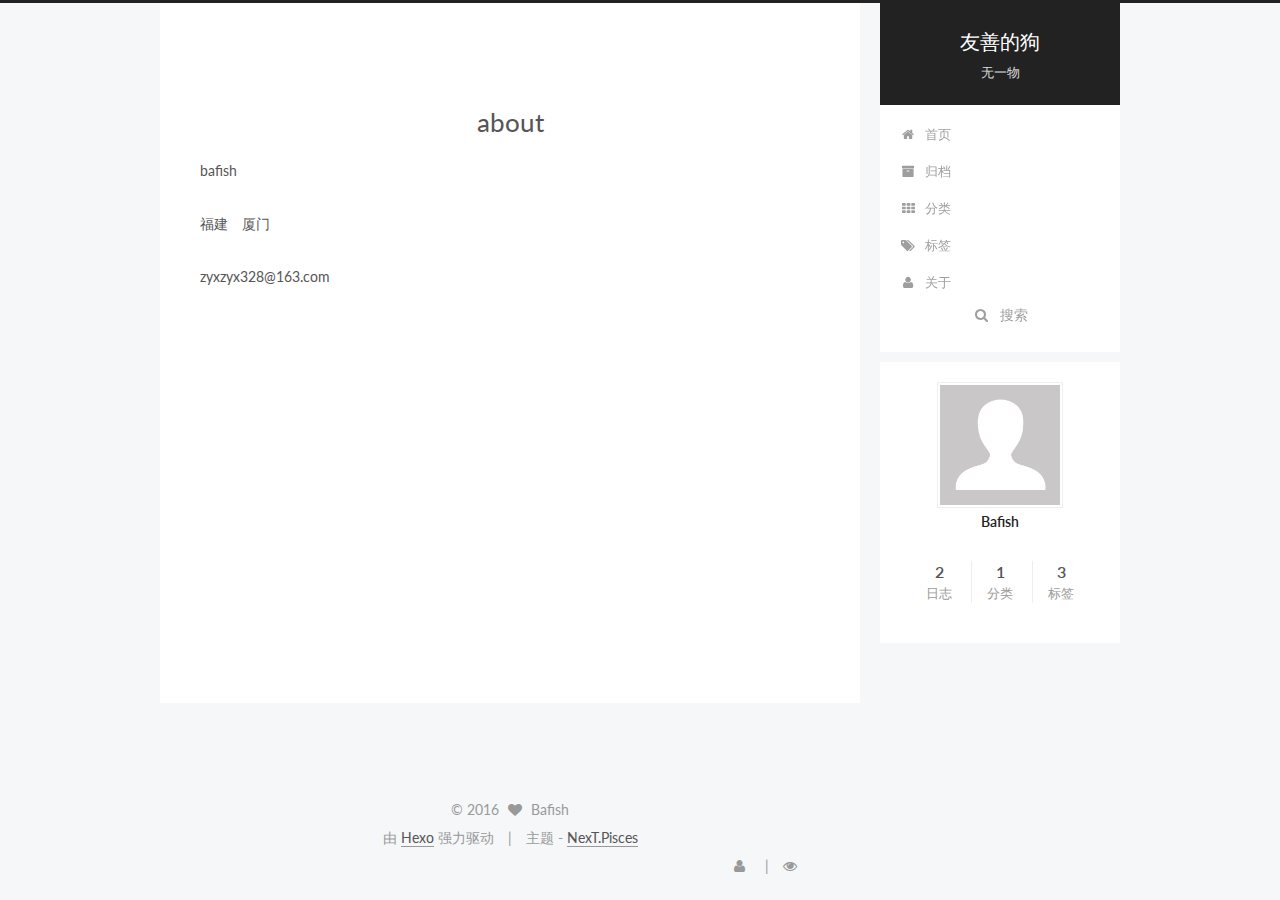
==== commit c14da044: "Site updated: 2016-12-13 15:08:38" ====
--- a/about/index.html
+++ b/about/index.html
@@ -202,6 +202,16 @@
         </li>
       
         
+        <li class="menu-item menu-item-archives">
+          <a href="/archives" rel="section">
+            
+              <i class="menu-item-icon fa fa-fw fa-archive"></i> <br />
+            
+            归档
+          </a>
+        </li>
+      
+        
         <li class="menu-item menu-item-categories">
           <a href="/categories" rel="section">
             
@@ -212,16 +222,6 @@
         </li>
       
         
-        <li class="menu-item menu-item-archives">
-          <a href="/archives" rel="section">
-            
-              <i class="menu-item-icon fa fa-fw fa-archive"></i> <br />
-            
-            归档
-          </a>
-        </li>
-      
-        
         <li class="menu-item menu-item-tags">
           <a href="/tags" rel="section">
             
@@ -243,9 +243,45 @@
       
 
       
+        <li class="menu-item menu-item-search">
+          
+            
+              <i class="menu-item-icon fa fa-search fa-fw"></i> <br />
+            
+            搜索
+          </a>
+        </li>
+      
     </ul>
   
 
+  
+    <div class="site-search">
+      
+  
+  <div class="algolia-popup popup">
+    <div class="algolia-search">
+      <div class="algolia-search-input-icon">
+        <i class="fa fa-search"></i>
+      </div>
+      <div class="algolia-search-input" id="algolia-search-input"></div>
+    </div>
+
+    <div class="algolia-results">
+      <div id="algolia-stats"></div>
+      <div id="algolia-hits"></div>
+      <div id="algolia-pagination" class="algolia-pagination"></div>
+    </div>
+
+    <span class="popup-btn-close">
+      <i class="fa fa-times-circle"></i>
+    </span>
+  </div>
+
+
+
+
+    </div>
   
 </nav>
 
@@ -398,6 +434,22 @@
 
         
 
+<div class="busuanzi-count">
+
+  <script async src="https://dn-lbstatics.qbox.me/busuanzi/2.3/busuanzi.pure.mini.js"></script>
+
+  
+    <span class="site-uv"><i class="fa fa-user"></i><span class="busuanzi-value" id="busuanzi_value_site_uv"></span></span>
+  
+
+  
+    <span class="site-pv"><i class="fa fa-eye"></i><span class="busuanzi-value" id="busuanzi_value_site_pv"></span></span>
+  
+  
+</div>
+
+
+
         
       </div>
     </footer>
@@ -499,6 +551,19 @@
 
   
 
+  
+  
+  
+  <link rel="stylesheet" href="/lib/algolia-instant-search/instantsearch.min.css">
+
+  
+  
+  <script src="/lib/algolia-instant-search/instantsearch.min.js"></script>
+  
+
+  <script src="/js/src/algolia-search.js?v=5.1.0"></script>
+
+
 
 </body>
 </html>
--- a/lib/algolia-instant-search/instantsearch.min.css
+++ b/lib/algolia-instant-search/instantsearch.min.css
@@ -0,0 +1 @@
+/*! instantsearch.js 1.5.0 | © Algolia Inc. and other contributors; Licensed MIT | github.com/algolia/instantsearch.js */.ais-search-box--powered-by{font-size:.8em;text-align:right;margin-top:2px}.ais-search-box--powered-by-link{display:inline-block;width:45px;height:16px;text-indent:101%;overflow:hidden;white-space:nowrap;background-image:url([data-uri]);background-repeat:no-repeat;background-size:contain;vertical-align:middle}.ais-pagination--item{display:inline-block;padding:3px}.ais-range-slider--value,.ais-range-slider--value-sub{font-size:.8em;padding-top:15px}.ais-pagination--item__disabled{visibility:hidden}.ais-hierarchical-menu--list__lvl1,.ais-hierarchical-menu--list__lvl2{margin-left:10px}.ais-range-slider--target{position:relative;direction:ltr;background:#F3F4F7;height:6px;margin-top:2em;margin-bottom:2em}.ais-range-slider--base{height:100%;position:relative;z-index:1;border-top:1px solid #DDD;border-bottom:1px solid #DDD;border-left:2px solid #DDD;border-right:2px solid #DDD}.ais-range-slider--origin{position:absolute;right:0;top:0;left:0;bottom:0}.ais-range-slider--connect{background:#46AEDA}.ais-range-slider--background{background:#F3F4F7}.ais-range-slider--handle{width:20px;height:20px;position:relative;z-index:1;background:#FFF;border:1px solid #46AEDA;border-radius:50%;cursor:pointer}.ais-range-slider--handle-lower{left:-10px;bottom:7px}.ais-range-slider--handle-upper{right:10px;bottom:7px}.ais-range-slider--tooltip{position:absolute;background:#FFF;top:-22px;font-size:.8em}.ais-range-slider--pips{box-sizing:border-box;position:absolute;height:3em;top:100%;left:0;width:100%}.ais-range-slider--value{width:40px;position:absolute;text-align:center;margin-left:-20px}.ais-range-slider--marker{position:absolute;background:#DDD;margin-left:-1px;width:1px;height:5px}.ais-range-slider--marker-sub{background:#DDD;width:2px;margin-left:-2px;height:13px}.ais-range-slider--marker-large{background:#DDD;width:2px;margin-left:-2px;height:12px}.ais-star-rating--star,.ais-star-rating--star__empty{display:inline-block;width:1em;height:1em}.ais-range-slider--marker-large:first-child{margin-left:0}.ais-star-rating--item{vertical-align:middle}.ais-star-rating--item__active{font-weight:700}.ais-star-rating--star:before{content:'\2605';color:#FBAE00}.ais-star-rating--star__empty:before{content:'\2606';color:#FBAE00}.ais-star-rating--link__disabled .ais-star-rating--star:before,.ais-star-rating--link__disabled .ais-star-rating--star__empty:before{color:#C9C9C9}.ais-root__collapsible .ais-header{cursor:pointer}.ais-root__collapsed .ais-body,.ais-root__collapsed .ais-footer{display:none}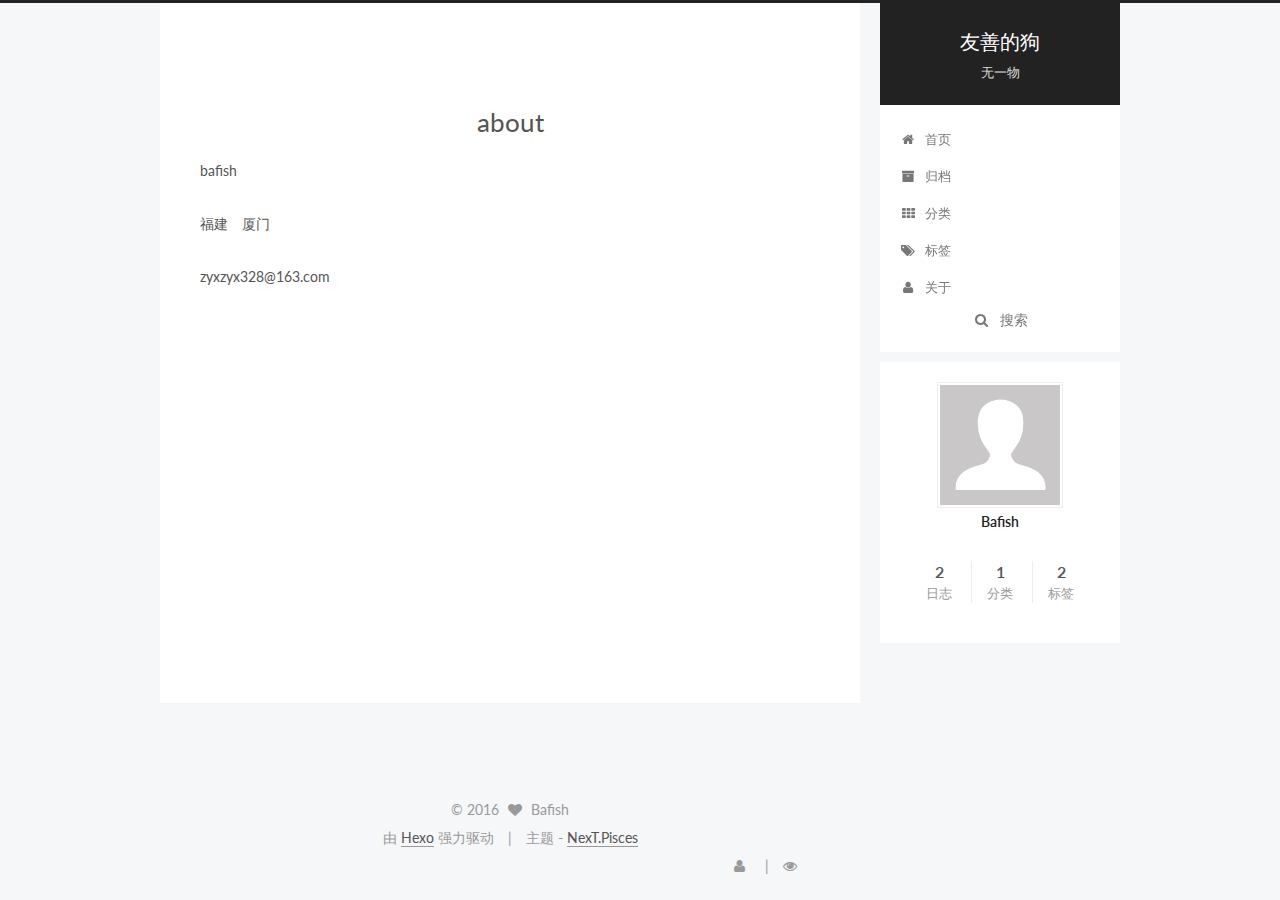
==== commit 0f5f7fe4: "Site updated: 2016-12-13 15:21:14" ====
--- a/about/index.html
+++ b/about/index.html
@@ -203,7 +203,7 @@
       
         
         <li class="menu-item menu-item-archives">
-          <a href="/archives" rel="section">
+          <a href="/archives/" rel="section">
             
               <i class="menu-item-icon fa fa-fw fa-archive"></i> <br />
             
@@ -213,7 +213,7 @@
       
         
         <li class="menu-item menu-item-categories">
-          <a href="/categories" rel="section">
+          <a href="/categories/" rel="section">
             
               <i class="menu-item-icon fa fa-fw fa-th"></i> <br />
             
@@ -223,7 +223,7 @@
       
         
         <li class="menu-item menu-item-tags">
-          <a href="/tags" rel="section">
+          <a href="/tags/" rel="section">
             
               <i class="menu-item-icon fa fa-fw fa-tags"></i> <br />
             
@@ -233,7 +233,7 @@
       
         
         <li class="menu-item menu-item-about">
-          <a href="/about" rel="section">
+          <a href="/about/" rel="section">
             
               <i class="menu-item-icon fa fa-fw fa-user"></i> <br />
             
@@ -354,7 +354,7 @@
         </div>
         <nav class="site-state motion-element">
           <div class="site-state-item site-state-posts">
-            <a href="/archives">
+            <a href="/archives/">
               <span class="site-state-item-count">2</span>
               <span class="site-state-item-name">日志</span>
             </a>
@@ -362,7 +362,7 @@
 
           
             <div class="site-state-item site-state-categories">
-              <a href="/categories">
+              <a href="/categories/">
                 <span class="site-state-item-count">1</span>
                 <span class="site-state-item-name">分类</span>
               </a>
@@ -371,8 +371,8 @@
 
           
             <div class="site-state-item site-state-tags">
-              <a href="/tags">
-                <span class="site-state-item-count">3</span>
+              <a href="/tags/">
+                <span class="site-state-item-count">2</span>
                 <span class="site-state-item-name">标签</span>
               </a>
             </div>
--- a/css/main.css
+++ b/css/main.css
@@ -497,8 +497,8 @@
   margin: 20px 0;
   padding: 0;
   font-size: 13px;
-  color: #4d4d4c;
-  background: #f7f7f7;
+  color: #c5c8c6;
+  background: #1d1f21;
   line-height: 1.6;
 }
 pre,
@@ -508,14 +508,14 @@
 code {
   padding: 2px 4px;
   word-wrap: break-word;
-  color: #4d4d4c;
-  background: #f7f7f7;
+  color: #c5c8c6;
+  background: #1d1f21;
   border-radius: 3px;
   font-size: 13px;
 }
 pre code {
   padding: 0;
-  color: #4d4d4c;
+  color: #c5c8c6;
   background: none;
   text-shadow: none;
 }
@@ -538,7 +538,7 @@
 }
 .highlight figcaption {
   font-size: 1em;
-  color: #4d4d4c;
+  color: #c5c8c6;
   line-height: 1em;
   margin-bottom: 1em;
 }
@@ -552,22 +552,22 @@
 }
 .highlight figcaption a {
   float: right;
-  color: #4d4d4c;
+  color: #c5c8c6;
 }
 .highlight figcaption a:hover {
-  border-bottom-color: #4d4d4c;
+  border-bottom-color: #c5c8c6;
 }
 .highlight .gutter pre {
   padding-left: 10px;
   padding-right: 10px;
-  color: #869194;
+  color: #888f96;
   text-align: right;
-  background-color: #eff2f3;
+  background-color: #000;
 }
 .highlight .code pre {
   padding-left: 10px;
   padding-right: 10px;
-  background-color: #f7f7f7;
+  background-color: #1d1f21;
 }
 .highlight .line {
   height: 20px;
@@ -585,16 +585,16 @@
   border: none;
 }
 pre .deletion {
-  background: #fdd;
+  background: #008000;
 }
 pre .addition {
-  background: #dfd;
+  background: #800000;
 }
 pre .meta {
-  color: #8959a8;
+  color: #b294bb;
 }
 pre .comment {
-  color: #8e908c;
+  color: #969896;
 }
 pre .variable,
 pre .attribute,
@@ -608,7 +608,7 @@
 pre .css .id,
 pre .css .class,
 pre .css .pseudo {
-  color: #c82829;
+  color: #c66;
 }
 pre .number,
 pre .preprocessor,
@@ -617,7 +617,7 @@
 pre .params,
 pre .constant,
 pre .command {
-  color: #f5871f;
+  color: #de935f;
 }
 pre .ruby .class .title,
 pre .css .rules .attribute,
@@ -630,11 +630,11 @@
 pre .special,
 pre .number,
 pre .formula {
-  color: #718c00;
+  color: #b5bd68;
 }
 pre .title,
 pre .css .hexcolor {
-  color: #3e999f;
+  color: #8abeb7;
 }
 pre .function,
 pre .python .decorator,
@@ -644,11 +644,11 @@
 pre .perl .sub,
 pre .javascript .title,
 pre .coffeescript .title {
-  color: #4271ae;
+  color: #81a2be;
 }
 pre .keyword,
 pre .javascript .function {
-  color: #8959a8;
+  color: #b294bb;
 }
 .full-image.full-image.full-image {
   border: none;
@@ -912,7 +912,8 @@
 .pagination .next {
   margin-right: 0;
 }
-.pagination .page-number.current {
+.pagination .page-number.current,
+.algolia-pagination .current .page-number {
   color: #fff;
   background: #ccc;
   border-top-color: #ccc;
@@ -1681,7 +1682,7 @@
   width: 4px;
   height: 4px;
   border-radius: 50%;
-  background: #ff3059;
+  background: #3c9e1f;
 }
 .links-of-blogroll {
   font-size: 13px;
@@ -2213,6 +2214,102 @@
   content: "|";
   padding-left: 10px;
 }
+.algolia-popup {
+  overflow: hidden;
+  padding: 0;
+}
+.algolia-popup .popup-btn-close {
+  padding-left: 15px;
+  border-left: 1px solid #eee;
+  top: 10px;
+}
+.algolia-popup .popup-btn-close .fa {
+  color: #999;
+  font-size: 18px;
+}
+.algolia-popup .popup-btn-close:hover .fa {
+  color: #222;
+}
+.algolia-search {
+  padding: 10px 15px 5px;
+  max-height: 50px;
+  border-bottom: 1px solid #ccc;
+  background: #f5f5f5;
+  border-top-left-radius: 5px;
+  border-top-right-radius: 5px;
+}
+.algolia-search-input-icon {
+  display: inline-block;
+  width: 20px;
+}
+.algolia-search-input-icon .fa {
+  font-size: 18px;
+}
+.algolia-search-input {
+  display: inline-block;
+  width: calc(90% - 20px);
+}
+.algolia-search-input input {
+  padding: 5px 0;
+  width: 100%;
+  outline: none;
+  border: none;
+  background: transparent;
+}
+.algolia-powered {
+  float: right;
+}
+.algolia-powered img {
+  display: inline-block;
+  height: 18px;
+  vertical-align: middle;
+}
+.algolia-results {
+  position: relative;
+  overflow: auto;
+  padding: 10px 30px;
+  height: calc(100% - 50px);
+}
+.algolia-results hr {
+  margin: 10px 0;
+}
+.algolia-results .highlight {
+  font-style: normal;
+  margin: 0;
+  padding: 0 2px;
+  font-size: inherit;
+  color: #f00;
+}
+.algolia-hits {
+  margin-top: 20px;
+}
+.algolia-hit-item {
+  margin: 15px 0;
+}
+.algolia-hit-item-link {
+  display: block;
+  border-bottom: 1px dashed #ccc;
+  transition-duration: 0.2s;
+  transition-timing-function: ease-in-out;
+  transition-delay: 0s;
+}
+.algolia-pagination .pagination {
+  margin-top: 40px;
+  border-top: none;
+  padding: 0;
+}
+.algolia-pagination .pagination-item {
+  display: inline-block;
+}
+.algolia-pagination .page-number {
+  border-top: none;
+}
+.algolia-pagination .page-number:hover {
+  border-bottom: 1px solid #222;
+}
+.algolia-pagination .disabled-item {
+  visibility: hidden;
+}
 .use-motion .post {
   opacity: 0;
 }
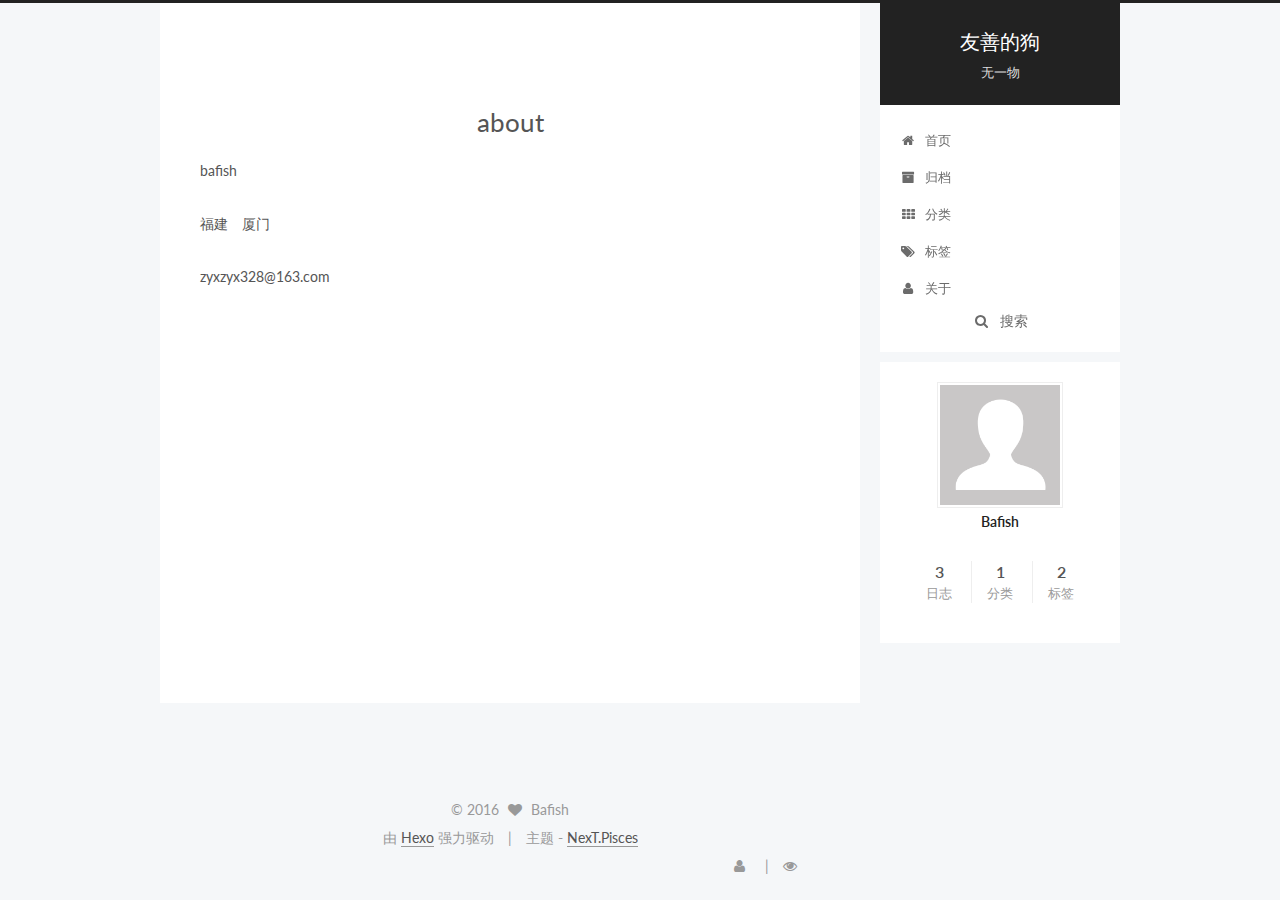
==== commit 5300fec4: "Site updated: 2016-12-15 09:31:00" ====
--- a/about/index.html
+++ b/about/index.html
@@ -355,7 +355,7 @@
         <nav class="site-state motion-element">
           <div class="site-state-item site-state-posts">
             <a href="/archives/">
-              <span class="site-state-item-count">2</span>
+              <span class="site-state-item-count">3</span>
               <span class="site-state-item-name">日志</span>
             </a>
           </div>
--- a/css/main.css
+++ b/css/main.css
@@ -497,8 +497,8 @@
   margin: 20px 0;
   padding: 0;
   font-size: 13px;
-  color: #c5c8c6;
-  background: #1d1f21;
+  color: #4d4d4c;
+  background: #f7f7f7;
   line-height: 1.6;
 }
 pre,
@@ -508,14 +508,14 @@
 code {
   padding: 2px 4px;
   word-wrap: break-word;
-  color: #c5c8c6;
-  background: #1d1f21;
+  color: #4d4d4c;
+  background: #f7f7f7;
   border-radius: 3px;
   font-size: 13px;
 }
 pre code {
   padding: 0;
-  color: #c5c8c6;
+  color: #4d4d4c;
   background: none;
   text-shadow: none;
 }
@@ -538,7 +538,7 @@
 }
 .highlight figcaption {
   font-size: 1em;
-  color: #c5c8c6;
+  color: #4d4d4c;
   line-height: 1em;
   margin-bottom: 1em;
 }
@@ -552,22 +552,22 @@
 }
 .highlight figcaption a {
   float: right;
-  color: #c5c8c6;
+  color: #4d4d4c;
 }
 .highlight figcaption a:hover {
-  border-bottom-color: #c5c8c6;
+  border-bottom-color: #4d4d4c;
 }
 .highlight .gutter pre {
   padding-left: 10px;
   padding-right: 10px;
-  color: #888f96;
+  color: #869194;
   text-align: right;
-  background-color: #000;
+  background-color: #eff2f3;
 }
 .highlight .code pre {
   padding-left: 10px;
   padding-right: 10px;
-  background-color: #1d1f21;
+  background-color: #f7f7f7;
 }
 .highlight .line {
   height: 20px;
@@ -585,16 +585,16 @@
   border: none;
 }
 pre .deletion {
-  background: #008000;
+  background: #fdd;
 }
 pre .addition {
-  background: #800000;
+  background: #dfd;
 }
 pre .meta {
-  color: #b294bb;
+  color: #8959a8;
 }
 pre .comment {
-  color: #969896;
+  color: #8e908c;
 }
 pre .variable,
 pre .attribute,
@@ -608,7 +608,7 @@
 pre .css .id,
 pre .css .class,
 pre .css .pseudo {
-  color: #c66;
+  color: #c82829;
 }
 pre .number,
 pre .preprocessor,
@@ -617,7 +617,7 @@
 pre .params,
 pre .constant,
 pre .command {
-  color: #de935f;
+  color: #f5871f;
 }
 pre .ruby .class .title,
 pre .css .rules .attribute,
@@ -630,11 +630,11 @@
 pre .special,
 pre .number,
 pre .formula {
-  color: #b5bd68;
+  color: #718c00;
 }
 pre .title,
 pre .css .hexcolor {
-  color: #8abeb7;
+  color: #3e999f;
 }
 pre .function,
 pre .python .decorator,
@@ -644,11 +644,11 @@
 pre .perl .sub,
 pre .javascript .title,
 pre .coffeescript .title {
-  color: #81a2be;
+  color: #4271ae;
 }
 pre .keyword,
 pre .javascript .function {
-  color: #b294bb;
+  color: #8959a8;
 }
 .full-image.full-image.full-image {
   border: none;
@@ -1682,7 +1682,7 @@
   width: 4px;
   height: 4px;
   border-radius: 50%;
-  background: #3c9e1f;
+  background: #ff6379;
 }
 .links-of-blogroll {
   font-size: 13px;
